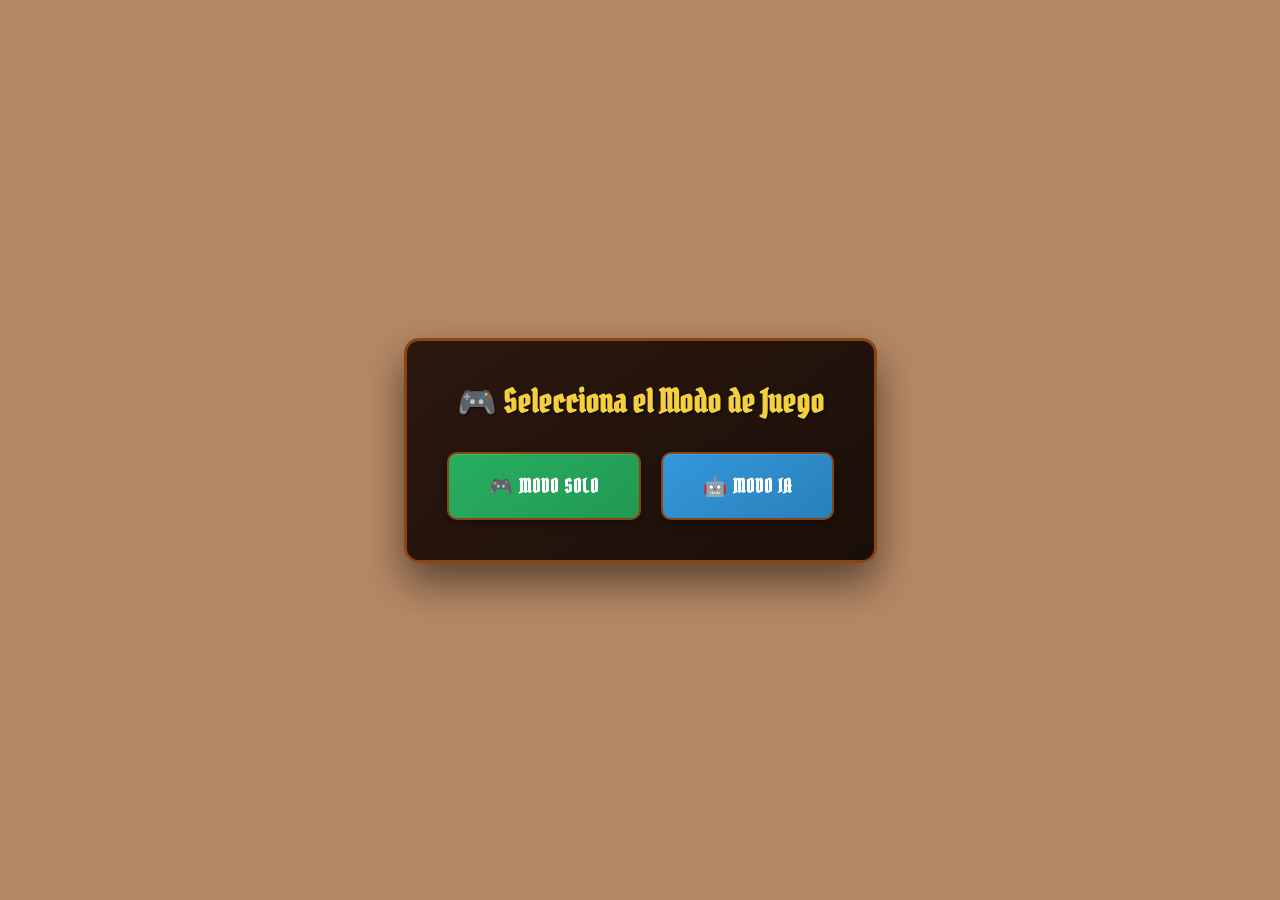
==== original_game.html @ d1f3546b "Primera Subida Caballero Hidalgo" ====
<!DOCTYPE html>
<html lang="es">
<head>
    <meta charset="UTF-8">
    <meta name="viewport" content="width=device-width, initial-scale=1.0">
    <title>Caballero Hidalgo - El juego</title>
    <link rel="preconnect" href="https://fonts.googleapis.com">
    <link rel="preconnect" href="https://fonts.gstatic.com" crossorigin>
    <link href="https://fonts.googleapis.com/css2?family=Pirata+One&display=swap" rel="stylesheet">
    <link rel="stylesheet" href="styles.css">
</head>
<body style="padding: 20px;">
    <div class="debug-panel" id="debug-panel">
        <div class="debug-header">
            <span class="debug-title">Debug Console</span>
            <div class="debug-controls">
                <button class="debug-button" id="debug-toggle">Ocultar</button>
                <button class="debug-button" id="debug-clear">Limpiar</button>
            </div>
        </div>
        <div class="debug-output" id="debug-output">
            <p class="debug-log">Bienvenido al juego! Selecciona el modo de juego.</p>
        </div>
    </div>

    <div class="container">
        <div class="header">
            <h1>🐴 Caballero Hidalgo</h1>
            <div class="header-nav">
                <a href="rules.html" target="_blank">Cómo jugar</a>
                <a href="#" onclick="location.reload()">Reiniciar</a>
                <a href="index.html">Salir</a>
            </div>
        </div>

        <div class="game-mode-selection" id="game-mode-selection">
            <div class="mode-selection-content">
                <h2>🎮 Selecciona el Modo de Juego</h2>
                <div class="mode-buttons">
                    <button class="mode-btn solo" id="solo-mode">🎮 Modo Solo</button>
                    <button class="mode-btn ai" id="ai-mode">🤖 Modo IA</button>
                </div>
            </div>
        </div>

        <div class="player-count-selection" id="player-count-selection" style="display: none;">
            <div class="mode-selection-content">
                <h3>👥 Selecciona el Número de Jugadores</h3>
                <div class="player-count-buttons">
                    <button class="player-count-btn" data-players="2">2 Jugadores</button>
                    <button class="player-count-btn" data-players="3">3 Jugadores</button>
                    <button class="player-count-btn" data-players="4">4 Jugadores</button>
                </div>
            </div>
        </div>

        <div class="game-container" id="game-container" style="display: none;">
            <div class="game-info">
                <div id="game-mode-indicator">🎮 Modo Solo</div>
                <div>Jugador actual: <span id="current-player">1</span></div>
                <div>Turno: <span id="turn-counter">1</span></div>
            </div>
        
            <div class="game-controls">
                <div class="status-message" id="status-message">
                    ¡Bienvenido al juego! Selecciona el modo de juego.
                </div>
                <div class="control-buttons">
                    <button id="draw-card-btn" class="btn btn-primary" style="display: none;">Robar Carta</button>
                    <button id="end-turn-btn" class="btn btn-secondary" style="display: none;">Terminar Turno</button>
                    <button id="force-ai-turn" class="btn btn-warning" style="display: none;">Forzar Turno IA</button>
                    <button id="new-game" class="btn btn-success" style="display: none;">Nuevo Juego</button>
                </div>
            </div>
            
            <div class="game-board">
                <div class="top-players">
                    <div class="top-player" id="player1">
                        <h3>Jugador 1</h3>
                        <div class="top-player-equipment">
                            <div class="top-equipment-item" id="player1-rocin">Rocín</div>
                            <div class="top-equipment-item" id="player1-lanza">Lanza</div>
                            <div class="top-equipment-item" id="player1-yelmo">Yelmo</div>
                            <div class="top-equipment-item" id="player1-escudero">Escudero</div>
                        </div>
                        <div class="player-hand-mini">
                            <div class="hand-cards-mini" id="player1-hand"></div>
                        </div>
                    </div>

                    <div class="top-player" id="player2">
                        <h3>Jugador 2</h3>
                        <div class="top-player-equipment">
                            <div class="top-equipment-item" id="player2-rocin">Rocín</div>
                            <div class="top-equipment-item" id="player2-lanza">Lanza</div>
                            <div class="top-equipment-item" id="player2-yelmo">Yelmo</div>
                            <div class="top-equipment-item" id="player2-escudero">Escudero</div>
                        </div>
                        <div class="player-hand-mini">
                            <div class="hand-cards-mini" id="player2-hand"></div>
                        </div>
                    </div>

                    <div class="top-player" id="player3">
                        <h3>Jugador 3</h3>
                        <div class="top-player-equipment">
                            <div class="top-equipment-item" id="player3-rocin">Rocín</div>
                            <div class="top-equipment-item" id="player3-lanza">Lanza</div>
                            <div class="top-equipment-item" id="player3-yelmo">Yelmo</div>
                            <div class="top-equipment-item" id="player3-escudero">Escudero</div>
                        </div>
                        <div class="player-hand-mini">
                            <div class="hand-cards-mini" id="player3-hand"></div>
                        </div>
                    </div>

                    <div class="top-player" id="player4">
                        <h3>Jugador 4</h3>
                        <div class="top-player-equipment">
                            <div class="top-equipment-item" id="player4-rocin">Rocín</div>
                            <div class="top-equipment-item" id="player4-lanza">Lanza</div>
                            <div class="top-equipment-item" id="player4-yelmo">Yelmo</div>
                            <div class="top-equipment-item" id="player4-escudero">Escudero</div>
                        </div>
                        <div class="player-hand-mini">
                            <div class="hand-cards-mini" id="player4-hand"></div>
                        </div>
                    </div>

                    <div class="deck-area-top">
                        <div class="deck" id="deck">
                            <h3>Mazo</h3>
                            <div class="deck-count" id="deck-count">0</div>
                        </div>

                        <div class="discard-pile" id="discard-pile">
                            <h3>Descarte</h3>
                            <div class="last-discarded-card" id="last-discarded-card"></div>
                            <div class="discard-count" id="discard-count">0</div>
                            
                        </div>
                    </div>
                </div>


                <div class="player-table-row">
                    <div class="table-area">
                        <h2 class="current-player-title">Jugador 1 - Tu Mesa</h2>
                        <div class="table-cards" id="table-cards"></div>
                    </div>

                    <div class="player-hand">
                        <h3 class="hand-title">Mano del Jugador</h3>
                        <div class="hand-cards"></div>
                    </div>
                </div>
            </div>

            
        </div>
    </div>

    <!-- Modal de Victoria -->
    <div id="victory-overlay" class="victory-overlay" style="display: none;">
        <div id="victory-modal" class="victory-modal">
            <h2>🏆 ¡Victoria!</h2>
            <p id="victory-message">¡Un jugador ha derrotado al gigante y ganado la partida!</p>
            <div class="victory-buttons">
                <button id="victory-replay" class="btn btn-success">Jugar de Nuevo</button>
                <button id="victory-exit" class="btn btn-primary">Salir al Menú</button>
            </div>
        </div>
    </div>

    <!-- Scripts -->
    <script src="card_images.js"></script>
    <script src="normal_script.js"></script>
    <script src="human_script.js"></script>
    <script src="aiplayer_script.js"></script>
    <script src="script_modular.js"></script>

    <script>
        // Configurar el modo de juego automáticamente basado en parámetros de URL
        window.addEventListener('DOMContentLoaded', function() {
            const urlParams = new URLSearchParams(window.location.search);
            const gameMode = urlParams.get('mode');
            
            if (gameMode === 'solo') {
                // Simular clic en modo solo
                setTimeout(() => {
                    document.getElementById('solo-mode').click();
                }, 100);
            } else if (gameMode === 'ai') {
                // Simular clic en modo IA
                setTimeout(() => {
                    document.getElementById('ai-mode').click();
                }, 100);
            }
        });
    </script>
</body>
</html>
---- styles.css ----
/* ========================================
   RESET Y ESTILOS BASE
   ======================================== */
* {
    margin: 0;
    padding: 0;
    box-sizing: border-box;
}

body {
    font-family: 'Pirata One', cursive;
    background-color: #B58865;
    min-height: 100vh;
    position: relative;
    overflow-x: hidden;
}

/* ========================================
   FONDOS CON IMAGEN
   ======================================== */
/* Fondo para páginas de juego */
body::before {
    content: '';
    position: fixed;
    top: 0;
    left: 0;
    width: 100%;
    height: 100%;
    background-image: url('images/fondo_hidalgo_1.webp');
    background-size: cover;
    background-position: center;
    background-repeat: no-repeat;
    opacity: 0.3;
    z-index: -1;
}

/* Fondo para página principal */
body.main-page {
    display: flex;
    flex-direction: column;
    align-items: center;
    justify-content: center;
    overflow: hidden;
}

body.main-page::before {
    position: absolute;
    background-image: url('images/image_reference.webp');
}

/* ========================================
   PÁGINA PRINCIPAL (INDEX.HTML)
   ======================================== */
.main-container {
    text-align: center;
    z-index: 1;
    width: 100%;
    max-width: 600px;
    padding: 20px;
}

.title-container {
    margin-bottom: 60px;
}

.title-svg {
    width: 100%;
    max-width: 500px;
    height: auto;
    filter: drop-shadow(3px 3px 0px rgba(0,0,0,0.8)) 
            drop-shadow(-1px -1px 0px rgba(255,255,255,0.3));
}

.menu-buttons {
    display: flex;
    flex-direction: column;
    gap: 20px;
    align-items: center;
}

.menu-button {
    background: linear-gradient(145deg, #2c1810, #1a0f08);
    border: 3px solid #8B4513;
    border-radius: 15px;
    padding: 20px 40px;
    color: white;
    font-family: 'Pirata One', cursive;
    font-size: 1.5em;
    cursor: pointer;
    transition: all 0.3s ease;
    text-decoration: none;
    display: block;
    width: 300px;
    text-align: center;
    box-shadow: 
        0 4px 8px rgba(0,0,0,0.3),
        inset 0 1px 0 rgba(255,255,255,0.1);
    position: relative;
    overflow: hidden;
}

.menu-button::before {
    content: '';
    position: absolute;
    top: 0;
    left: -100%;
    width: 100%;
    height: 100%;
    background: linear-gradient(90deg, transparent, rgba(255,255,255,0.1), transparent);
    transition: left 0.5s;
}

.menu-button:hover {
    transform: translateY(-3px);
    box-shadow: 
        0 6px 12px rgba(0,0,0,0.4),
        inset 0 1px 0 rgba(255,255,255,0.2);
    border-color: #A0522D;
}

.menu-button:hover::before {
    left: 100%;
}

.menu-button:active {
    transform: translateY(-1px);
    box-shadow: 
        0 2px 4px rgba(0,0,0,0.3),
        inset 0 1px 0 rgba(255,255,255,0.1);
}

.menu-button::after {
    content: '';
    position: absolute;
    top: -2px;
    left: -2px;
    right: -2px;
    bottom: -2px;
    background: linear-gradient(45deg, #8B4513, #A0522D, #8B4513);
    border-radius: 17px;
    z-index: -1;
    opacity: 0.8;
}

/* ========================================
   PANEL DE DEBUG
   ======================================== */
.debug-panel {
    display: none; /* Ocultar panel de debug visual */
}

.debug-header {
    display: flex;
    justify-content: space-between;
    align-items: center;
    margin-bottom: 10px;
    border-bottom: 1px solid #00ff00;
    padding-bottom: 5px;
}

.debug-title {
    font-weight: bold;
    color: #00ff00;
}

.debug-controls {
    display: flex;
    gap: 5px;
}

.debug-button {
    background: #333;
    color: #00ff00;
    border: 1px solid #00ff00;
    padding: 2px 8px;
    font-size: 10px;
    cursor: pointer;
    border-radius: 3px;
}

.debug-button:hover {
    background: #00ff00;
    color: #000;
}

.debug-output {
    max-height: 250px;
    overflow-y: auto;
    line-height: 1.3;
}

.debug-log {
    margin: 2px 0;
    word-wrap: break-word;
}

.debug-log.bacia {
    color: #ff6b6b;
    font-weight: bold;
}

.debug-log.sabotage {
    color: #ffd93d;
}

.debug-log.equipment {
    color: #6bcf7f;
}

.debug-log.error {
    color: #ff4757;
}

/* ========================================
   CONTENEDOR PRINCIPAL DEL JUEGO
   ======================================== */
.container {
    max-width: 1400px;
    margin: 0 auto;
    background: linear-gradient(145deg, #1a0f08, #0d0804);
    border: 2px solid #8B4513;
    border-radius: 10px;
    box-shadow: 
        0 10px 30px rgba(0,0,0,0.7),
        inset 0 1px 0 rgba(255,255,255,0.05);
    overflow: hidden;
    position: relative;
}

.container::after {
    content: '';
    position: absolute;
    top: -2px;
    left: -2px;
    right: -2px;
    bottom: -2px;
    background: linear-gradient(45deg, #8B4513, #A0522D, #8B4513);
    border-radius: 12px;
    z-index: -1;
    opacity: 0.6;
}

/* ========================================
   HEADER Y NAVEGACIÓN
   ======================================== */
.header {
    background: linear-gradient(145deg, #0d0804, #1a0f08);
    color: white;
    padding: 15px 20px;
    text-align: center;
    border-bottom: 2px solid #8B4513;
    display: flex;
    justify-content: space-between;
    align-items: center;
}

.header h1 {
    margin: 0;
    font-size: 2.2em;
    text-shadow: 2px 2px 4px rgba(0,0,0,0.9);
    filter: drop-shadow(1px 1px 0px rgba(255,255,255,0.2));
    font-family: 'Pirata One', cursive;
}

.header-nav {
    display: flex;
    gap: 20px;
    font-size: 1.1em;
}

.header-nav a {
    color: #f4d03f;
    text-decoration: none;
    text-shadow: 1px 1px 2px rgba(0,0,0,0.8);
    transition: color 0.3s ease;
}

.header-nav a:hover {
    color: white;
}

/* ========================================
   INFORMACIÓN DEL JUEGO
   ======================================== */
.game-info {
    background: linear-gradient(145deg, #0d0804, #1a0f08);
    padding: 10px 20px;
    display: flex;
    justify-content: space-between;
    align-items: center;
    border-bottom: 2px solid #8B4513;
    color: white;
    font-size: 0.95em;
}

.game-info div {
    font-weight: bold;
    color: #f4d03f;
    text-shadow: 1px 1px 2px rgba(0,0,0,0.8);
}

/* ========================================
   TABLERO DE JUEGO
   ======================================== */
.game-board {
    display: flex;
    flex-direction: column;
    gap: 15px;
    padding: 15px;
    background: linear-gradient(145deg, #1a0f08, #0d0804);
    min-height: 600px;
}

/* Top players row */
.top-players {
    display: flex;
    gap: 15px;
    justify-content: center;
}

.top-player {
    background: linear-gradient(145deg, #2c1810, #1a0f08);
    border: 1px solid #8B4513;
    border-radius: 8px;
    padding: 12px;
    transition: all 0.3s ease;
    color: white;
    box-shadow: 
        0 2px 4px rgba(0,0,0,0.4),
        inset 0 1px 0 rgba(255,255,255,0.05);
    min-width: 200px;
}

.top-player h3 {
    margin: 0 0 8px 0;
    color: #f4d03f;
    font-size: 1em;
    text-shadow: 1px 1px 2px rgba(0,0,0,0.8);
    text-align: center;
}

.top-player-equipment {
    display: grid;
    grid-template-columns: 1fr 1fr;
    gap: 4px;
}

.top-equipment-item {
    background: linear-gradient(145deg, #3d2416, #2c1810);
    border: 1px dotted #8B4513;
    padding: 4px 6px;
    border-radius: 3px;
    font-size: 0.8em;
    text-align: center;
    color: white;
}

.top-equipment-item.has-equipment {
    background: linear-gradient(145deg, #27ae60, #229954);
    border: 1px solid #f4d03f;
    color: white;
}

/* ========================================
   MANOS MINIATURAS DE OTROS JUGADORES
   ======================================== */
.player-hand-mini {
    margin-top: 8px;
    padding: 5px;
    background: rgba(0, 0, 0, 0.2);
    border-radius: 5px;
}

.hand-cards-mini {
    display: flex;
    gap: 3px;
    flex-wrap: wrap;
    justify-content: center;
}

.hand-card-mini {
    background: linear-gradient(145deg, #3d2416, #2c1810);
    border: 1px solid #8B4513;
    padding: 2px;
    border-radius: 4px;
    position: relative;
    overflow: hidden;
    max-width: 40px;
    cursor: default;
}

.hand-card-mini .card-image {
    width: 100%;
    height: auto;
    border-radius: 2px;
    display: block;
}

/* ========================================
   ÁREA DEL JUGADOR ACTUAL
   ======================================== */
.current-player-area {
    background: linear-gradient(145deg, #2c1810, #1a0f08);
    border: 2px solid #8B4513;
    border-radius: 10px;
    padding: 15px;
    margin: 10px 0;
}

.current-player-title {
    text-align: center;
    color: #f4d03f;
    font-size: 1.3em;
    margin-bottom: 15px;
    text-shadow: 1px 1px 2px rgba(0,0,0,0.8);
}

.current-player-equipment {
    display: flex;
    gap: 10px;
    justify-content: center;
    margin-bottom: 15px;
}

.current-equipment-item {
    background: linear-gradient(145deg, #3d2416, #2c1810);
    border: 1px dotted #8B4513;
    padding: 8px 12px;
    border-radius: 5px;
    font-size: 0.9em;
    text-align: center;
    color: white;
    min-width: 80px;
}

.current-equipment-item.has-equipment {
    background: linear-gradient(145deg, #27ae60, #229954);
    border: 2px solid #f4d03f;
    color: white;
}

.current-equipment-item.protected {
    background: linear-gradient(145deg, #3498db, #2980b9);
    border: 2px solid #f4d03f;
    color: white;
}

/* ========================================
   ÁREA INFERIOR DEL JUEGO
   ======================================== */
.bottom-game-area {
    display: flex;
    gap: 20px;
    align-items: flex-start;
}

.player-hand {
    flex: 1;
    background: linear-gradient(145deg, #2c1810, #1a0f08);
    border: 2px solid #8B4513;
    border-radius: 10px;
    padding: 15px;
    min-width: 300px;
}

.hand-title {
    color: #f4d03f;
    font-size: 1.1em;
    margin-bottom: 10px;
    text-shadow: 1px 1px 2px rgba(0,0,0,0.8);
}

.hand-cards {
    display: flex;
    gap: 10px;
    flex-wrap: wrap;
}

.hand-card {
    background: linear-gradient(145deg, #3d2416, #2c1810);
    /* border: 1px solid #8B4513; */
    padding: 5px;
    border-radius: 8px;
    font-size: 0.9em;
    cursor: pointer;
    transition: all 0.2s ease;
    color: white;
    min-width: 120px;
    text-align: center;
    position: relative;
    overflow: hidden;
}

.card-image {
    width: 100%;
    max-width: 140px;
    height: auto;
    border-radius: 4px;
    display: block;
}

.hand-card:hover {
    background: linear-gradient(145deg, #4a2c1a, #3d2416);
    transform: translateY(-2px);
    box-shadow: 0 2px 8px rgba(0,0,0,0.4);
    border-color: #f4d03f;
}

/* Estilos para diferentes tipos de cartas en la mano */
.hand-card.complemento-card {
    background: linear-gradient(145deg, #27ae60, #229954);
    border-color: #f4d03f;
}

.hand-card.complemento-card.protected {
    background: linear-gradient(145deg, #3498db, #2980b9);
    border-color: #f4d03f;
}

.hand-card.sabotaje-card {
    background: linear-gradient(145deg, #e74c3c, #c0392b);
    border-color: #f4d03f;
}

.hand-card.doble-accion-card {
    background: linear-gradient(145deg, #3498db, #2980b9);
    border-color: #f4d03f;
}

.hand-card.evento-card {
    background: linear-gradient(145deg, #f39c12, #e67e22);
    border-color: #f4d03f;
}

.hand-card.proteccion-card {
    background: linear-gradient(145deg, #9b59b6, #8e44ad);
    border-color: #f4d03f;
}

/* ========================================
   FILA DE MESA Y MANO DEL JUGADOR
   ======================================== */
.player-table-row {
    display: flex;
    gap: 20px;
    align-items: flex-start;
    margin: 10px 0;
}

/* ========================================
   ÁREA DE LA MESA
   ======================================== */
.table-area {
    flex: 1;
    background: linear-gradient(145deg, #3d2416, #2c1810);
    border: 2px solid #8B4513;
    border-radius: 10px;
    padding: 15px;
    box-shadow: 
        0 4px 8px rgba(0,0,0,0.3),
        inset 0 1px 0 rgba(255,255,255,0.05);
}

.table-title {
    color: #f4d03f;
    text-align: center;
    margin-bottom: 10px;
    font-size: 1.1em;
    text-shadow: 1px 1px 2px rgba(0,0,0,0.8);
}

.table-cards {
    display: flex;
    gap: 10px;
    flex-wrap: wrap;
    justify-content: center;
    min-height: 60px;
}

.table-card {
    background: linear-gradient(145deg, #3d2416, #2c1810);
    border: 1px solid #8B4513;
    padding: 3px;
    border-radius: 6px;
    position: relative;
    overflow: hidden;
    max-width: 100px;
}

         .table-card .card-image {
             width: 100%;
             height: auto;
             border-radius: 3px;
             display: block;
         }
         
         /* ========================================
            MAZO Y PILA DE DESCARTE
            ======================================== */
         .deck-card, .last-discarded-card {
             background: linear-gradient(145deg, #3d2416, #2c1810);
             border: 1px solid #8B4513;
             padding: 3px;
             border-radius: 6px;
             position: relative;
             overflow: hidden;
             max-width: 80px;
             margin: 0 auto;
         }
         
         .deck-card .card-image, .discard-card .card-image {
             width: 100%;
             height: auto;
             border-radius: 3px;
             display: block;
         }

/* ========================================
   ÁREA DE MAZO Y DESCARTE
   ======================================== */
.deck-area {
    display: flex;
    flex-direction: column;
    gap: 10px;
    min-width: 150px;
}

.deck-area-top {
    display: flex;
    flex-direction: row;
    gap: 15px;
    min-width: 300px;
    margin-left: 20px;
    align-items: flex-start;
}

.deck, .discard-pile {
    background: linear-gradient(145deg, #3d2416, #2c1810);
    border: 1px solid #8B4513;
    border-radius: 8px;
    padding: 15px;
    text-align: center;
    color: white;
    box-shadow: 
        0 2px 4px rgba(0,0,0,0.4),
        inset 0 1px 0 rgba(255,255,255,0.05);
}

.deck h3, .discard-pile h3 {
    margin: 0 0 8px 0;
    color: #f4d03f;
    font-size: 0.9em;
    text-shadow: 1px 1px 2px rgba(0,0,0,0.8);
}

.deck-count, .discard-count {
    font-size: 1.5em;
    font-weight: bold;
    color: #f4d03f;
    text-shadow: 1px 1px 2px rgba(0,0,0,0.8);
}

.top-card {
    background: linear-gradient(145deg, #2c1810, #1a0f08);
    border: 1px solid #8B4513;
    padding: 6px;
    border-radius: 3px;
    margin-top: 8px;
    font-size: 0.8em;
    color: white;
}

.last-discarded-card {
    margin-top: 8px;
    padding: 4px;
    background: linear-gradient(145deg, #2c1810, #1a0f08);
    border: 1px solid #8B4513;
    border-radius: 4px;
    min-height: 40px;
    display: flex;
    align-items: center;
    justify-content: center;
    font-size: 0.7em;
    color: #f4d03f;
    text-align: center;
    word-wrap: break-word;
}

.last-discarded-card img {
    max-width: 100%;
    height: auto;
    border-radius: 2px;
}

/* ========================================
   CONTROLES DEL JUEGO
   ======================================== */
.game-controls {
    background: linear-gradient(145deg, #2c1810, #1a0f08);
    padding: 15px;
    border-top: 2px solid #8B4513;
}

.controls-row {
    display: flex;
    gap: 10px;
    margin-bottom: 10px;
    flex-wrap: wrap;
    justify-content: center;
}

.btn {
    padding: 8px 16px;
    border: 1px solid #8B4513;
    border-radius: 5px;
    font-size: 0.9em;
    font-weight: bold;
    cursor: pointer;
    transition: all 0.3s ease;
    text-transform: uppercase;
    letter-spacing: 0.5px;
    font-family: 'Pirata One', cursive;
    box-shadow: 
        0 2px 4px rgba(0,0,0,0.3),
        inset 0 1px 0 rgba(255,255,255,0.05);
}

.btn-primary {
    background: linear-gradient(145deg, #3498db, #2980b9);
    color: white;
}

.btn-primary:hover {
    background: linear-gradient(145deg, #2980b9, #1f5f8b);
    transform: translateY(-1px);
    box-shadow: 0 3px 8px rgba(52, 152, 219, 0.4);
    border-color: #f4d03f;
}

.btn-success {
    background: linear-gradient(145deg, #27ae60, #229954);
    color: white;
}

.btn-success:hover {
    background: linear-gradient(145deg, #229954, #1e8449);
    transform: translateY(-1px);
    box-shadow: 0 3px 8px rgba(39, 174, 96, 0.4);
    border-color: #f4d03f;
}

.btn-warning {
    background: linear-gradient(145deg, #f39c12, #e67e22);
    color: white;
}

.btn-warning:hover {
    background: linear-gradient(145deg, #e67e22, #d35400);
    transform: translateY(-1px);
    box-shadow: 0 3px 8px rgba(243, 156, 18, 0.4);
    border-color: #f4d03f;
}

.btn-secondary {
    background: linear-gradient(145deg, #95a5a6, #7f8c8d);
    color: white;
}

.btn-secondary:hover {
    background: linear-gradient(145deg, #7f8c8d, #6c7b7d);
    transform: translateY(-1px);
    box-shadow: 0 3px 8px rgba(149, 165, 166, 0.4);
    border-color: #f4d03f;
}

.btn-danger {
    background: linear-gradient(145deg, #e74c3c, #c0392b);
    color: white;
}

.btn-danger:hover {
    background: linear-gradient(145deg, #c0392b, #a93226);
    transform: translateY(-1px);
    box-shadow: 0 3px 8px rgba(231, 76, 60, 0.4);
    border-color: #f4d03f;
}

.status-message {
    background: linear-gradient(145deg, #2c1810, #1a0f08);
    border: 2px solid #8B4513;
    border-radius: 10px;
    padding: 15px 20px;
    color: white;
    font-family: 'Pirata One', cursive;
    font-size: 1.2em;
    text-align: center;
    margin: 10px 0;
    box-shadow: 
        0 4px 8px rgba(0,0,0,0.3),
        inset 0 1px 0 rgba(255,255,255,0.1);
    transition: all 0.3s ease;
    min-height: 60px;
    display: flex;
    align-items: center;
    justify-content: center;
}

.control-buttons {
    display: flex;
    gap: 10px;
    justify-content: center;
    flex-wrap: wrap;
    margin: 10px 0;
}

.control-buttons .btn {
    margin: 0;
    min-width: 120px;
}

.status-message.important-message {
    background: linear-gradient(145deg, #8B4513, #654321);
    border: 3px solid #FFD700;
    box-shadow: 
        0 6px 12px rgba(0,0,0,0.4),
        inset 0 1px 0 rgba(255,255,255,0.2),
        0 0 20px rgba(255, 215, 0, 0.3);
    animation: pulse-gold 2s infinite;
}

@keyframes pulse-gold {
    0%, 100% {
        box-shadow: 
            0 6px 12px rgba(0,0,0,0.4),
            inset 0 1px 0 rgba(255,255,255,0.2),
            0 0 20px rgba(255, 215, 0, 0.3);
    }
    50% {
        box-shadow: 
            0 6px 12px rgba(0,0,0,0.4),
            inset 0 1px 0 rgba(255,255,255,0.2),
            0 0 30px rgba(255, 215, 0, 0.6);
    }
}

/* ========================================
   ELEMENTOS OCULTOS
   ======================================== */
.players-section {
    display: none;
}

.deck-section {
    display: none;
}

/* ========================================
   MODALES
   ======================================== */
.modal {
    display: none;
    position: fixed;
    z-index: 1000;
    left: 0;
    top: 0;
    width: 100%;
    height: 100%;
    background-color: rgba(0,0,0,0.7);
}

.modal-content {
    background: linear-gradient(145deg, #2c1810, #1a0f08);
    border: 3px solid #8B4513;
    margin: 15% auto;
    padding: 20px;
    border-radius: 10px;
    width: 80%;
    max-width: 500px;
    box-shadow: 0 10px 30px rgba(0,0,0,0.5);
    color: white;
}

.modal h3 {
    margin-top: 0;
    color: #f4d03f;
    text-shadow: 1px 1px 2px rgba(0,0,0,0.8);
}

.player-options, .action-options, .protection-options, .destination-options {
    display: flex;
    flex-direction: column;
    gap: 10px;
    margin: 20px 0;
}

.player-option, .protection-option, .steal-option, .discard-option, .destination-option {
    padding: 12px 20px;
    border: 2px solid #8B4513;
    border-radius: 8px;
    background: linear-gradient(145deg, #4a2c1a, #3d2416);
    cursor: pointer;
    transition: all 0.3s ease;
    font-weight: bold;
    color: white;
    font-family: 'Pirata One', cursive;
}

.player-option:hover, .protection-option:hover, .steal-option:hover, .discard-option:hover, .destination-option:hover {
    border-color: #f4d03f;
    background: linear-gradient(145deg, #5a3c26, #4a2c1a);
    transform: translateY(-2px);
}

.player-option.disabled, .protection-option.disabled, .steal-option.disabled {
    opacity: 0.5;
    cursor: not-allowed;
}

.modal-close {
    background: linear-gradient(145deg, #6c757d, #5a6268);
    color: white;
    border: 2px solid #8B4513;
    padding: 10px 20px;
    border-radius: 5px;
    cursor: pointer;
    font-weight: bold;
    font-family: 'Pirata One', cursive;
}

.modal-close:hover {
    background: linear-gradient(145deg, #5a6268, #495057);
    border-color: #f4d03f;
}

/* ========================================
   SELECCIÓN DE MODO DE JUEGO
   ======================================== */
.game-mode-selection {
    display: none;
    position: fixed;
    z-index: 1000;
    left: 0;
    top: 0;
    width: 100%;
    height: 100%;
    background-color: #B58865;
    justify-content: center;
    align-items: center;
}

.game-mode-selection::before {
    content: '';
    position: absolute;
    top: 0;
    left: 0;
    width: 100%;
    height: 100%;
    background-image: url('images/fondo_hidalgo_1.webp');
    background-size: cover;
    background-position: center;
    background-repeat: no-repeat;
    opacity: 0.3;
    z-index: -1;
}

.mode-selection-content {
    background: linear-gradient(145deg, #2c1810, #1a0f08);
    border: 3px solid #8B4513;
    padding: 40px;
    border-radius: 15px;
    text-align: center;
    box-shadow: 0 20px 40px rgba(0,0,0,0.5);
    color: white;
}

.mode-selection-content h2 {
    color: #f4d03f;
    margin-bottom: 30px;
    font-size: 2em;
    text-shadow: 1px 1px 2px rgba(0,0,0,0.8);
}

.mode-buttons {
    display: flex;
    gap: 20px;
    justify-content: center;
}

.mode-btn {
    padding: 20px 40px;
    border: 2px solid #8B4513;
    border-radius: 10px;
    font-size: 1.2em;
    font-weight: bold;
    cursor: pointer;
    transition: all 0.3s ease;
    text-transform: uppercase;
    letter-spacing: 1px;
    font-family: 'Pirata One', cursive;
    box-shadow: 
        0 4px 8px rgba(0,0,0,0.3),
        inset 0 1px 0 rgba(255,255,255,0.1);
}

.mode-btn.solo {
    background: linear-gradient(145deg, #27ae60, #229954);
    color: white;
}

.mode-btn.solo:hover {
    background: linear-gradient(145deg, #229954, #1e8449);
    transform: translateY(-3px);
    box-shadow: 0 8px 20px rgba(39, 174, 96, 0.4);
    border-color: #f4d03f;
}

.mode-btn.ai {
    background: linear-gradient(145deg, #3498db, #2980b9);
    color: white;
}

.mode-btn.ai:hover {
    background: linear-gradient(145deg, #2980b9, #1f5f8b);
    transform: translateY(-3px);
    box-shadow: 0 8px 20px rgba(52, 152, 219, 0.4);
    border-color: #f4d03f;
}

/* ========================================
   SELECCIÓN DE NÚMERO DE JUGADORES
   ======================================== */
.player-count-selection {
    display: none;
    position: fixed;
    z-index: 1000;
    left: 0;
    top: 0;
    width: 100%;
    height: 100%;
    background-color: #B58865;
    justify-content: center;
    align-items: center;
}

.player-count-selection::before {
    content: '';
    position: absolute;
    top: 0;
    left: 0;
    width: 100%;
    height: 100%;
    background-image: url('images/fondo_hidalgo_1.webp');
    background-size: cover;
    background-position: center;
    background-repeat: no-repeat;
    opacity: 0.3;
    z-index: -1;
}

.player-count-selection h3 {
    color: #f4d03f;
    margin-bottom: 30px;
    font-size: 2em;
    text-shadow: 1px 1px 2px rgba(0,0,0,0.8);
}

.player-count-buttons {
    display: flex;
    gap: 20px;
    justify-content: center;
    flex-wrap: wrap;
}

.player-count-btn {
    padding: 20px 40px;
    border: 2px solid #8B4513;
    border-radius: 10px;
    font-size: 1.2em;
    font-weight: bold;
    cursor: pointer;
    transition: all 0.3s ease;
    text-transform: uppercase;
    letter-spacing: 1px;
    background: linear-gradient(145deg, #9b59b6, #8e44ad);
    color: white;
    font-family: 'Pirata One', cursive;
    box-shadow: 
        0 4px 8px rgba(0,0,0,0.3),
        inset 0 1px 0 rgba(255,255,255,0.1);
}

.player-count-btn:hover {
    background: linear-gradient(145deg, #8e44ad, #7d3c98);
    transform: translateY(-3px);
    box-shadow: 0 8px 20px rgba(155, 89, 182, 0.4);
    border-color: #f4d03f;
}

/* ========================================
   MODAL DE VICTORIA
   ======================================== */
.victory-overlay {
    position: fixed;
    top: 0;
    left: 0;
    width: 100%;
    height: 100%;
    background: rgba(0, 0, 0, 0);
    transition: background 0.3s ease;
    z-index: 2000;
    display: flex;
    justify-content: center;
    align-items: center;
}

.victory-modal {
    background: linear-gradient(145deg, #2c1810, #1a0f08);
    border: 3px solid #f4d03f;
    border-radius: 15px;
    padding: 40px;
    text-align: center;
    box-shadow: 0 20px 40px rgba(0,0,0,0.8);
    color: white;
    max-width: 500px;
    width: 90%;
    transform: scale(0.8);
    transition: transform 0.3s ease;
}

.victory-modal h2 {
    color: #f4d03f;
    font-size: 2.5em;
    margin-bottom: 20px;
    text-shadow: 2px 2px 4px rgba(0,0,0,0.8);
}

.victory-modal p {
    font-size: 1.2em;
    margin-bottom: 30px;
    line-height: 1.5;
    text-shadow: 1px 1px 2px rgba(0,0,0,0.8);
}

.victory-buttons {
    display: flex;
    gap: 20px;
    justify-content: center;
    flex-wrap: wrap;
}

.victory-buttons .btn {
    padding: 15px 30px;
    font-size: 1.1em;
    min-width: 150px;
}

/* ========================================
   EFECTOS ESPECIALES
   ======================================== */
.molino-active {
    position: relative;
}

.molino-active::before {
    content: "🌪️";
    position: absolute;
    top: 10px;
    right: 10px;
    font-size: 2em;
    animation: spin 2s linear infinite;
}

@keyframes spin {
    from { transform: rotate(0deg); }
    to { transform: rotate(360deg); }
}

@keyframes pulse {
    0% { transform: scale(1); }
    50% { transform: scale(1.05); }
    100% { transform: scale(1); }
}

/* ========================================
   PÁGINA DE REGLAS (RULES.HTML)
   ======================================== */
body.rules-page {
    font-family: 'Segoe UI', Tahoma, Geneva, Verdana, sans-serif;
    background: linear-gradient(135deg, #B58865 0%, #8B4513 100%);
    min-height: 100vh;
    padding: 20px;
    line-height: 1.6;
}

.rules-container {
    max-width: 800px;
    margin: 0 auto;
    background: rgba(255, 255, 255, 0.95);
    border-radius: 15px;
    padding: 40px;
    box-shadow: 0 10px 30px rgba(0,0,0,0.3);
}

.rules-header {
    text-align: center;
    margin-bottom: 40px;
}

.rules-header h1 {
    font-family: 'Pirata One', cursive;
    font-size: 3em;
    color: #2c1810;
    text-shadow: 2px 2px 4px rgba(0,0,0,0.3);
    margin-bottom: 10px;
}

.rules-header p {
    font-size: 1.2em;
    color: #666;
}

.rules-section {
    margin-bottom: 30px;
}

.rules-section h2 {
    font-family: 'Pirata One', cursive;
    color: #8B4513;
    font-size: 1.8em;
    margin-bottom: 15px;
    border-bottom: 2px solid #B58865;
    padding-bottom: 5px;
}

.rules-section h3 {
    color: #2c1810;
    font-size: 1.3em;
    margin: 20px 0 10px 0;
}

.rules-section p, .rules-section ul, .rules-section ol {
    margin-bottom: 15px;
    color: #333;
}

.rules-section ul, .rules-section ol {
    padding-left: 20px;
}

.rules-section li {
    margin-bottom: 8px;
}

.card-types {
    display: grid;
    grid-template-columns: repeat(auto-fit, minmax(250px, 1fr));
    gap: 20px;
    margin: 20px 0;
}

.card-type {
    background: #f8f9fa;
    border: 2px solid #dee2e6;
    border-radius: 10px;
    padding: 15px;
}

.card-type h4 {
    color: #2c1810;
    margin-bottom: 10px;
    font-size: 1.1em;
}

.card-type.complemento {
    border-color: #28a745;
    background: #d4edda;
}

.card-type.sabotaje {
    border-color: #dc3545;
    background: #f8d7da;
}

.card-type.doble-accion {
    border-color: #17a2b8;
    background: #d1ecf1;
}

.card-type.evento {
    border-color: #ffc107;
    background: #fff3cd;
}

.card-type.proteccion {
    border-color: #6c757d;
    background: #e2e3e5;
}

.back-button {
    display: inline-block;
    background: linear-gradient(145deg, #2c1810, #1a0f08);
    border: 3px solid #8B4513;
    border-radius: 15px;
    padding: 15px 30px;
    color: white;
    font-family: 'Pirata One', cursive;
    font-size: 1.2em;
    text-decoration: none;
    margin-top: 30px;
    transition: all 0.3s ease;
    box-shadow: 0 4px 8px rgba(0,0,0,0.3);
}

.back-button:hover {
    transform: translateY(-2px);
    box-shadow: 0 6px 12px rgba(0,0,0,0.4);
}

/* ========================================
   ESTADOS DE JUGADORES
   ======================================== */
.top-player.active {
    border: 3px solid #FFD700;
    box-shadow: 0 0 15px rgba(255, 215, 0, 0.7);
    transform: scale(1.05);
}

.top-player.skipped {
    opacity: 0.5;
    filter: grayscale(100%);
    border: 3px solid #808080;
    background-color: rgba(128, 128, 128, 0.3);
}

.top-player.skipped h3 {
    color: #808080;
}

.top-player.skipped .top-equipment-item {
    opacity: 0.5;
}

/* ========================================
   ANIMACIONES
   ======================================== */

/* ========================================
   RESPONSIVE DESIGN
   ======================================== */
@media (max-width: 768px) {
    /* Página principal */
    .main-container {
        padding: 10px;
    }
    
    .title-svg {
        max-width: 300px;
    }
    
    .menu-button {
        width: 250px;
        font-size: 1.2em;
        padding: 15px 30px;
    }
    
    /* Juego */
    .top-players {
        flex-direction: column;
        align-items: center;
    }
    
    .player-table-row {
        flex-direction: column;
        gap: 15px;
    }
    
    .player-hand {
        min-width: auto;
    }
    
    .current-player-equipment {
        flex-wrap: wrap;
    }
    
    .hand-cards {
        justify-content: center;
    }
    
    .controls-row {
        flex-direction: column;
        align-items: center;
    }
    
    /* Modales */
    .mode-selection-content {
        padding: 20px;
        margin: 20px;
    }
    
    .mode-selection-content h1 {
        font-size: 2em;
    }
    
    .mode-selection-content h2 {
        font-size: 1.2em;
    }
    
    .mode-button {
        padding: 20px;
    }
    
    .mode-button h3 {
        font-size: 1.2em;
    }
    
    /* Página de reglas */
    .rules-container {
        padding: 20px;
    }
    
    .rules-header h1 {
        font-size: 2em;
    }
    
    .card-types {
        grid-template-columns: 1fr;
    }
    
    /* ✅ NUEVO: Estilos responsivos para el área del mazo y descarte en la parte superior */
    .deck-area-top {
        margin-left: 0;
        margin-top: 10px;
        min-width: 120px;
        flex-direction: column;
        gap: 10px;
    }
    
    .deck-area-top .deck,
    .deck-area-top .discard-pile {
        padding: 10px;
    }
    
    .deck-area-top h3 {
        font-size: 0.8em;
    }
    
    .deck-area-top .deck-count,
    .deck-area-top .discard-count {
        font-size: 1.2em;
    }
    
    .last-discarded-card {
        min-height: 30px;
        font-size: 0.6em;
    }
    
    .last-discarded-card img {
        max-height: 25px;
    }
}
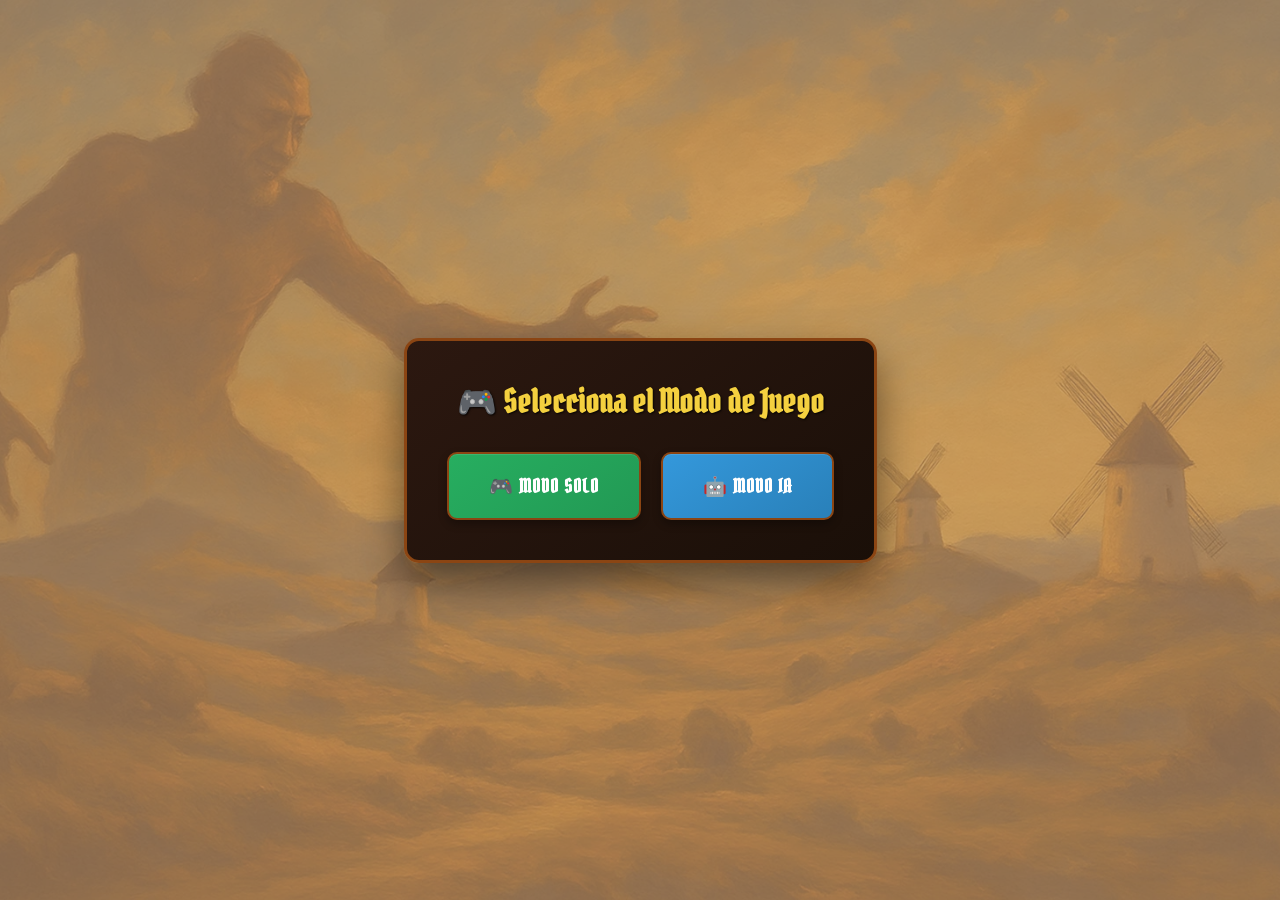
==== commit fdc7d1b8: "Corrección Corrección fallo 4 cartas" ====
--- a/original_game.html
+++ b/original_game.html
@@ -182,19 +182,40 @@
     <script>
         // Configurar el modo de juego automáticamente basado en parámetros de URL
         window.addEventListener('DOMContentLoaded', function() {
-            const urlParams = new URLSearchParams(window.location.search);
-            const gameMode = urlParams.get('mode');
+            console.log('🌐 DOM cargado en HTML, verificando parámetros de URL...');
             
-            if (gameMode === 'solo') {
-                // Simular clic en modo solo
-                setTimeout(() => {
-                    document.getElementById('solo-mode').click();
-                }, 100);
-            } else if (gameMode === 'ai') {
-                // Simular clic en modo IA
-                setTimeout(() => {
-                    document.getElementById('ai-mode').click();
-                }, 100);
+            // Verificar que el juego se haya inicializado
+            if (window.game) {
+                console.log('✅ Juego inicializado correctamente');
+                
+                const urlParams = new URLSearchParams(window.location.search);
+                const gameMode = urlParams.get('mode');
+                
+                if (gameMode === 'solo') {
+                    console.log('🎮 Configurando modo solo automáticamente');
+                    // Simular clic en modo solo
+                    setTimeout(() => {
+                        const soloBtn = document.getElementById('solo-mode');
+                        if (soloBtn) {
+                            soloBtn.click();
+                        } else {
+                            console.error('❌ No se encontró el botón de modo solo');
+                        }
+                    }, 100);
+                } else if (gameMode === 'ai') {
+                    console.log('🤖 Configurando modo IA automáticamente');
+                    // Simular clic en modo IA
+                    setTimeout(() => {
+                        const aiBtn = document.getElementById('ai-mode');
+                        if (aiBtn) {
+                            aiBtn.click();
+                        } else {
+                            console.error('❌ No se encontró el botón de modo IA');
+                        }
+                    }, 100);
+                }
+            } else {
+                console.error('❌ El juego no se ha inicializado correctamente');
             }
         });
     </script>
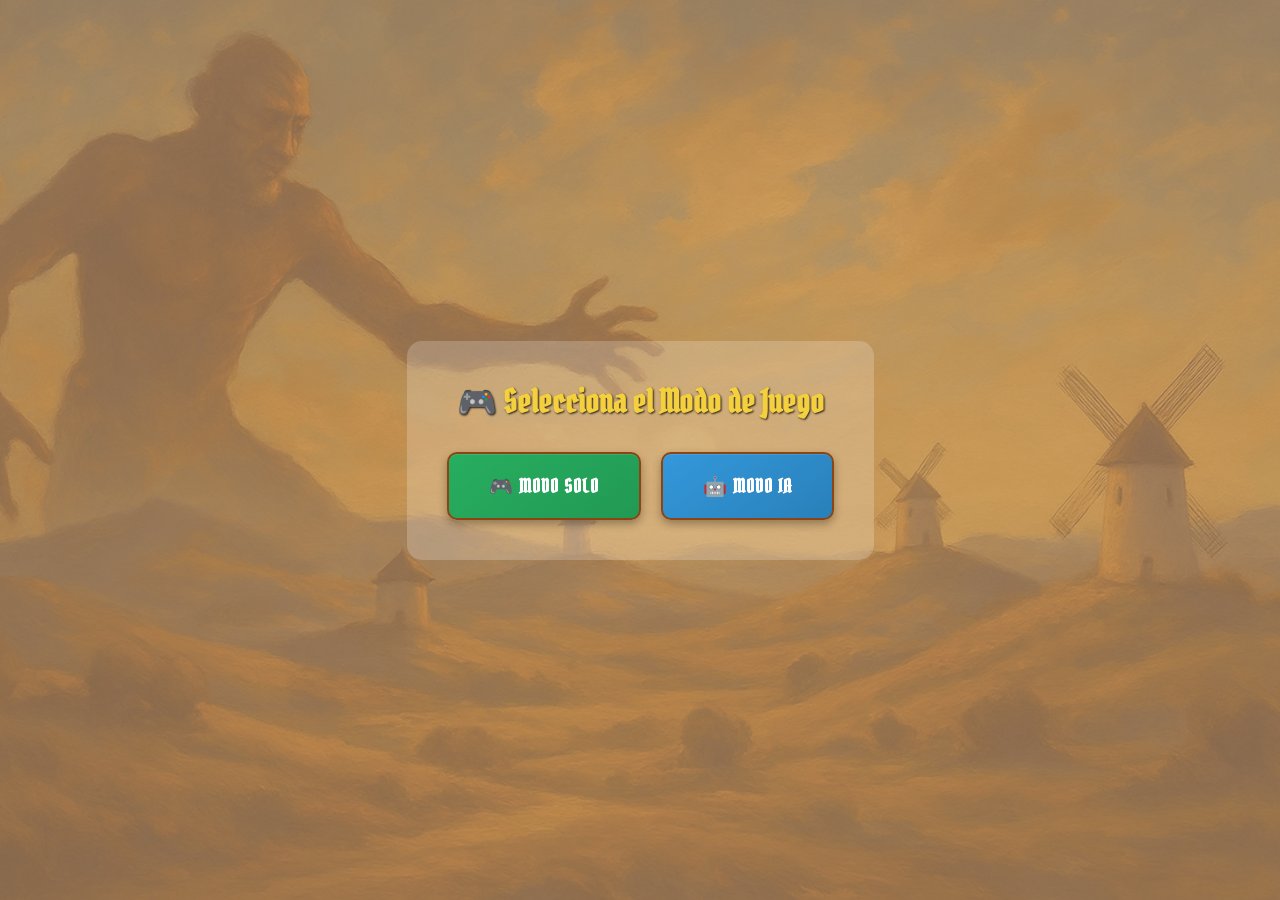
==== commit edddfd94: "Mejoras estéticas y rendimiento" ====
--- a/original_game.html
+++ b/original_game.html
@@ -25,7 +25,7 @@
 
     <div class="container">
         <div class="header">
-            <h1>🐴 Caballero Hidalgo</h1>
+            <h1>Caballero Hidalgo</h1>
             <div class="header-nav">
                 <a href="rules.html" target="_blank">Cómo jugar</a>
                 <a href="#" onclick="location.reload()">Reiniciar</a>
@@ -45,7 +45,7 @@
 
         <div class="player-count-selection" id="player-count-selection" style="display: none;">
             <div class="mode-selection-content">
-                <h3>👥 Selecciona el Número de Jugadores</h3>
+                <h3>Selecciona el Número de Jugadores</h3>
                 <div class="player-count-buttons">
                     <button class="player-count-btn" data-players="2">2 Jugadores</button>
                     <button class="player-count-btn" data-players="3">3 Jugadores</button>
@@ -57,19 +57,13 @@
         <div class="game-container" id="game-container" style="display: none;">
             <div class="game-info">
                 <div id="game-mode-indicator">🎮 Modo Solo</div>
-                <div>Jugador actual: <span id="current-player">1</span></div>
-                <div>Turno: <span id="turn-counter">1</span></div>
+                <div><span id="current-player">1</span></div>
+                <div><span id="turn-counter">1</span></div>
             </div>
         
             <div class="game-controls">
                 <div class="status-message" id="status-message">
                     ¡Bienvenido al juego! Selecciona el modo de juego.
-                </div>
-                <div class="control-buttons">
-                    <button id="draw-card-btn" class="btn btn-primary" style="display: none;">Robar Carta</button>
-                    <button id="end-turn-btn" class="btn btn-secondary" style="display: none;">Terminar Turno</button>
-                    <button id="force-ai-turn" class="btn btn-warning" style="display: none;">Forzar Turno IA</button>
-                    <button id="new-game" class="btn btn-success" style="display: none;">Nuevo Juego</button>
                 </div>
             </div>
             
--- a/styles.css
+++ b/styles.css
@@ -269,14 +269,14 @@
 }
 
 .header-nav a {
-    color: #f4d03f;
+    color: #eee;
     text-decoration: none;
     text-shadow: 1px 1px 2px rgba(0,0,0,0.8);
     transition: color 0.3s ease;
 }
 
 .header-nav a:hover {
-    color: white;
+    color: #f4d03f;
 }
 
 /* ========================================
@@ -357,6 +357,12 @@
 
 .top-equipment-item.has-equipment {
     background: linear-gradient(145deg, #27ae60, #229954);
+    border: 1px solid #f4d03f;
+    color: white;
+}
+
+.top-equipment-item.has-equipment.protected {
+    background: linear-gradient(145deg, #3498db, #2980b9);
     border: 1px solid #f4d03f;
     color: white;
 }
@@ -479,7 +485,7 @@
 .hand-card {
     background: linear-gradient(145deg, #3d2416, #2c1810);
     /* border: 1px solid #8B4513; */
-    padding: 5px;
+    padding: 3px;
     border-radius: 8px;
     font-size: 0.9em;
     cursor: pointer;
@@ -882,8 +888,9 @@
 
 .modal h3 {
     margin-top: 0;
-    color: #f4d03f;
+    color: white;
     text-shadow: 1px 1px 2px rgba(0,0,0,0.8);
+    text-align: center;
 }
 
 .player-options, .action-options, .protection-options, .destination-options {
@@ -900,7 +907,7 @@
     background: linear-gradient(145deg, #4a2c1a, #3d2416);
     cursor: pointer;
     transition: all 0.3s ease;
-    font-weight: bold;
+    font-size: 1rem;
     color: white;
     font-family: 'Pirata One', cursive;
 }
@@ -964,12 +971,13 @@
 }
 
 .mode-selection-content {
-    background: linear-gradient(145deg, #2c1810, #1a0f08);
-    border: 3px solid #8B4513;
+    /* background: linear-gradient(145deg, #2c1810, #1a0f08);
+    border: 3px solid #8B4513; */
+    background: #fff3;
     padding: 40px;
     border-radius: 15px;
     text-align: center;
-    box-shadow: 0 20px 40px rgba(0,0,0,0.5);
+    /* box-shadow: 0 20px 40px rgba(0,0,0,0.5); */
     color: white;
 }
 
@@ -1058,10 +1066,11 @@
 }
 
 .player-count-selection h3 {
-    color: #f4d03f;
+    /* color: #f4d03f; */
+    color: white;
     margin-bottom: 30px;
     font-size: 2em;
-    text-shadow: 1px 1px 2px rgba(0,0,0,0.8);
+    text-shadow: 3px 3px 5px rgba(0,0,0,1);
 }
 
 .player-count-buttons {
@@ -1072,28 +1081,67 @@
 }
 
 .player-count-btn {
+    background: linear-gradient(145deg, #2c1810, #1a0f08);
+    border: 3px solid #8B4513;
+    border-radius: 15px;
     padding: 20px 40px;
-    border: 2px solid #8B4513;
-    border-radius: 10px;
-    font-size: 1.2em;
-    font-weight: bold;
+    color: white;
+    font-family: 'Pirata One', cursive;
+    font-size: 1.5em;
     cursor: pointer;
     transition: all 0.3s ease;
-    text-transform: uppercase;
-    letter-spacing: 1px;
-    background: linear-gradient(145deg, #9b59b6, #8e44ad);
-    color: white;
-    font-family: 'Pirata One', cursive;
+    text-decoration: none;
+    display: block;
+    width: 300px;
+    text-align: center;
     box-shadow: 
         0 4px 8px rgba(0,0,0,0.3),
         inset 0 1px 0 rgba(255,255,255,0.1);
+    position: relative;
+    overflow: hidden;
+}
+
+.player-count-btn::before {
+    content: '';
+    position: absolute;
+    top: 0;
+    left: -100%;
+    width: 100%;
+    height: 100%;
+    background: linear-gradient(90deg, transparent, rgba(255,255,255,0.1), transparent);
+    transition: left 0.5s;
 }
 
 .player-count-btn:hover {
-    background: linear-gradient(145deg, #8e44ad, #7d3c98);
     transform: translateY(-3px);
-    box-shadow: 0 8px 20px rgba(155, 89, 182, 0.4);
-    border-color: #f4d03f;
+    box-shadow: 
+        0 6px 12px rgba(0,0,0,0.4),
+        inset 0 1px 0 rgba(255,255,255,0.2);
+    border-color: #A0522D;
+}
+
+.player-count-btn:hover::before {
+    left: 100%;
+}
+
+.player-count-btn:active {
+    transform: translateY(-1px);
+    box-shadow: 
+        0 2px 4px rgba(0,0,0,0.3),
+        inset 0 1px 0 rgba(255,255,255,0.1);
+}
+
+.player-count-btn::after {
+    content: '';
+    position: absolute;
+    top: -2px;
+    left: -2px;
+    right: -2px;
+    bottom: -2px;
+    background: linear-gradient(45deg, #8B4513, #A0522D, #8B4513);
+    border-radius: 17px;
+    z-index: -1;
+    opacity: 0.8;
 }
 
 /* ========================================
@@ -1320,7 +1368,7 @@
    ESTADOS DE JUGADORES
    ======================================== */
 .top-player.active {
-    border: 3px solid #FFD700;
+    border: 1px solid #FFD700;
     box-shadow: 0 0 15px rgba(255, 215, 0, 0.7);
     transform: scale(1.05);
 }
